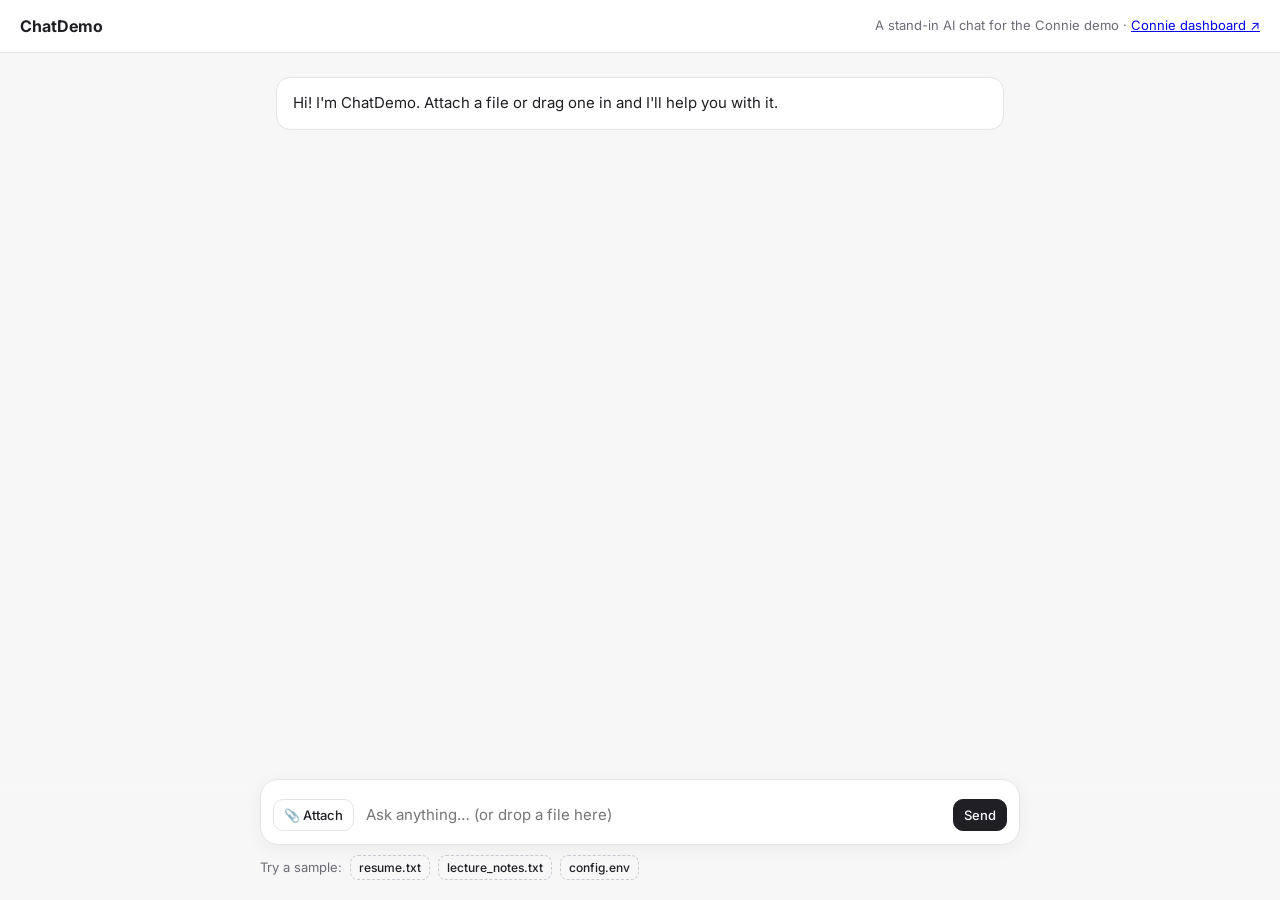
==== extension/demo/index.html @ 73c81e64 "Add Chrome extension and demo chat page MV3 content script watches file inputs and drag-and-drop, ch" ====
<!doctype html>
<html lang="en">
<head>
  <meta charset="utf-8">
  <meta name="viewport" content="width=device-width, initial-scale=1">
  <title>ChatDemo</title>
  <link rel="preconnect" href="https://fonts.googleapis.com">
  <link href="https://fonts.googleapis.com/css2?family=Fraunces:opsz,wght@9..144,500;9..144,600&family=Inter:wght@400;500;600&display=swap" rel="stylesheet">
  <style>
    :root { --bg: #F7F7F8; --ink: #1F1F24; --muted: #6B6B76; --line: #E3E3E8; --accent: #3B5BDB; }
    * { box-sizing: border-box; }
    body { margin: 0; background: var(--bg); color: var(--ink); font: 15px/1.5 Inter, system-ui, sans-serif; }
    header { padding: 14px 20px; border-bottom: 1px solid var(--line); background: #fff; display: flex; justify-content: space-between; align-items: center; }
    header strong { font-size: 16px; }
    header span { color: var(--muted); font-size: 13px; }
    main { max-width: 760px; margin: 0 auto; padding: 24px 16px 200px; }
    .msg { background: #fff; border: 1px solid var(--line); border-radius: 14px; padding: 14px 16px; margin-bottom: 12px; }
    .msg.user { background: #EEF1FB; border-color: #DCE2F7; margin-left: 15%; }
    .composer { position: fixed; left: 0; right: 0; bottom: 0; background: linear-gradient(transparent, var(--bg) 30%); padding: 30px 16px 20px; }
    .box { max-width: 760px; margin: 0 auto; background: #fff; border: 1px solid var(--line); border-radius: 18px; padding: 10px 12px; box-shadow: 0 4px 16px rgba(0,0,0,.05); }
    .box.dragging { border-color: var(--accent); background: #F5F7FF; }
    .attachments { display: flex; flex-wrap: wrap; gap: 6px; }
    .attachments:empty { display: none; }
    .chip { display: inline-flex; gap: 6px; align-items: center; font-size: 13px; background: #F0F0F3; border-radius: 8px; padding: 4px 8px; }
    .chip button { border: none; background: none; cursor: pointer; color: var(--muted); padding: 0 2px; }
    .row { display: flex; gap: 8px; align-items: center; margin-top: 6px; }
    .row input[type=text] { flex: 1; border: none; outline: none; font: inherit; padding: 8px 4px; min-width: 0; }
    .row label, .row .send { border: 1px solid var(--line); background: #fff; border-radius: 10px; padding: 7px 10px; cursor: pointer; font: 500 13px Inter, sans-serif; }
    .row .send { background: var(--ink); color: #fff; border-color: var(--ink); }
    .samples { max-width: 760px; margin: 10px auto 0; font-size: 13px; color: var(--muted); display: flex; gap: 8px; flex-wrap: wrap; align-items: center; }
    .samples button { font: 500 12px Inter, sans-serif; border: 1px dashed #C9C9D2; background: transparent; border-radius: 8px; padding: 4px 8px; cursor: pointer; color: var(--ink); }
  </style>
</head>
<body>
  <header>
    <strong>ChatDemo</strong>
    <span>A stand-in AI chat for the Connie demo · <a href="/app/" target="_blank">Connie dashboard ↗</a></span>
  </header>

  <main id="thread">
    <div class="msg">Hi! I'm ChatDemo. Attach a file or drag one in and I'll help you with it.</div>
  </main>

  <div class="composer">
    <div class="box" id="box">
      <div class="attachments" id="attachments"></div>
      <div class="row">
        <label>📎 Attach<input id="file" type="file" multiple hidden></label>
        <input type="text" id="prompt" placeholder="Ask anything… (or drop a file here)">
        <button class="send" id="send">Send</button>
      </div>
    </div>
    <div class="samples">
      Try a sample:
      <button data-sample="resume.txt">resume.txt</button>
      <button data-sample="lecture_notes.txt">lecture_notes.txt</button>
      <button data-sample="config.env">config.env</button>
    </div>
  </div>

  <script>
    const fileInput = document.getElementById("file");
    const attachmentsEl = document.getElementById("attachments");
    const box = document.getElementById("box");
    let attached = [];

    function render() {
      attachmentsEl.replaceChildren(...attached.map((f) => {
        const chip = document.createElement("span");
        chip.className = "chip";
        chip.textContent = "📄 " + f.name;
        const x = Object.assign(document.createElement("button"), { textContent: "×", title: "Remove" });
        x.onclick = () => { attached = attached.filter((a) => a !== f); render(); };
        chip.append(x);
        return chip;
      }));
    }
    function addFiles(files) {
      attached.push(...files);
      render();
    }

    fileInput.addEventListener("change", () => {
      addFiles(Array.from(fileInput.files));
      fileInput.value = ""; // lets you re-pick the same file to re-trigger Connie
    });

    box.addEventListener("dragover", (e) => { e.preventDefault(); box.classList.add("dragging"); });
    box.addEventListener("dragleave", () => box.classList.remove("dragging"));
    box.addEventListener("drop", (e) => {
      e.preventDefault();
      box.classList.remove("dragging");
      addFiles(Array.from(e.dataTransfer.files));
    });

    // Connie's "Remove file" button
    document.addEventListener("connie:remove-file", (e) => {
      attached = attached.filter((f) => f.name !== e.detail);
      render();
    });

    // Sample buttons put a real File into the input, exactly like the picker would.
    document.querySelectorAll("[data-sample]").forEach((btn) => {
      btn.addEventListener("click", async () => {
        const name = btn.dataset.sample;
        const text = await (await fetch("samples/" + name)).text();
        const dt = new DataTransfer();
        dt.items.add(new File([text], name, { type: "text/plain" }));
        fileInput.files = dt.files;
        fileInput.dispatchEvent(new Event("change", { bubbles: true }));
      });
    });

    document.getElementById("send").addEventListener("click", () => {
      const prompt = document.getElementById("prompt");
      if (!prompt.value && !attached.length) return;
      const div = document.createElement("div");
      div.className = "msg user";
      div.textContent = [prompt.value, ...attached.map((f) => "📄 " + f.name)].filter(Boolean).join("\n");
      document.getElementById("thread").append(div);
      prompt.value = "";
      attached = [];
      render();
    });
  </script>

  <!-- Simulated extension: the same content script the real extension injects.
       If the real extension is installed, the script sees that and skips itself. -->
  <script src="/extension/content.js"></script>
</body>
</html>
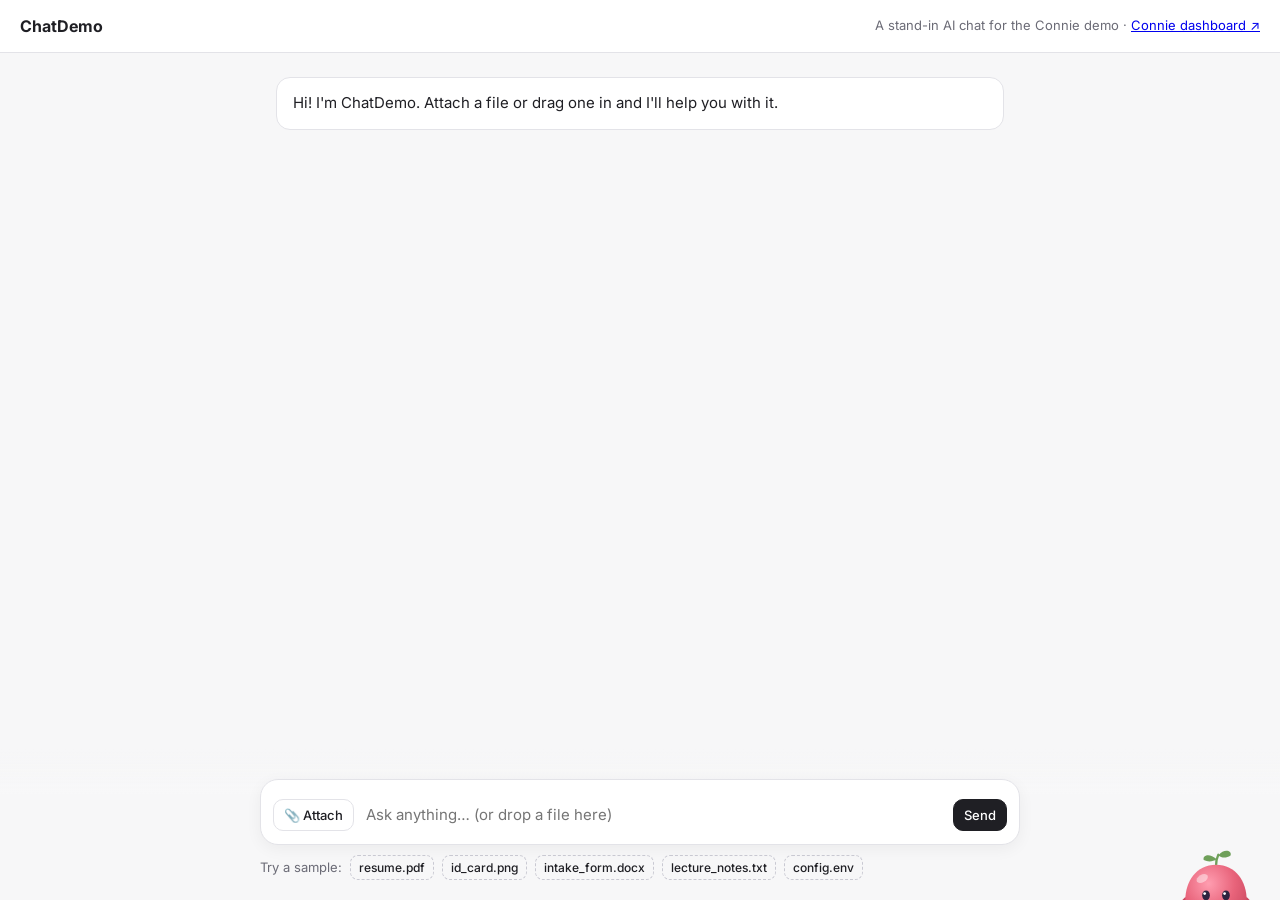
==== commit 1eb7dd81: "Give Connie moods, a peek state, and a hold on risky uploads Connie is now a shared character (conni" ====
--- a/extension/demo/index.html
+++ b/extension/demo/index.html
@@ -52,7 +52,9 @@
     </div>
     <div class="samples">
       Try a sample:
-      <button data-sample="resume.txt">resume.txt</button>
+      <button data-sample="resume.pdf">resume.pdf</button>
+      <button data-sample="id_card.png">id_card.png</button>
+      <button data-sample="intake_form.docx">intake_form.docx</button>
       <button data-sample="lecture_notes.txt">lecture_notes.txt</button>
       <button data-sample="config.env">config.env</button>
     </div>
@@ -93,19 +95,13 @@
       addFiles(Array.from(e.dataTransfer.files));
     });
 
-    // Connie's "Remove file" button
-    document.addEventListener("connie:remove-file", (e) => {
-      attached = attached.filter((f) => f.name !== e.detail);
-      render();
-    });
-
     // Sample buttons put a real File into the input, exactly like the picker would.
     document.querySelectorAll("[data-sample]").forEach((btn) => {
       btn.addEventListener("click", async () => {
         const name = btn.dataset.sample;
-        const text = await (await fetch("samples/" + name)).text();
+        const blob = await (await fetch("samples/" + name)).blob();
         const dt = new DataTransfer();
-        dt.items.add(new File([text], name, { type: "text/plain" }));
+        dt.items.add(new File([blob], name, { type: blob.type }));
         fileInput.files = dt.files;
         fileInput.dispatchEvent(new Event("change", { bubbles: true }));
       });
@@ -124,8 +120,9 @@
     });
   </script>
 
-  <!-- Simulated extension: the same content script the real extension injects.
-       If the real extension is installed, the script sees that and skips itself. -->
+  <!-- Simulated extension: the same scripts the real extension injects.
+       If the real extension is installed, content.js sees that and skips itself. -->
+  <script src="/extension/connie-ui.js"></script>
   <script src="/extension/content.js"></script>
 </body>
 </html>
